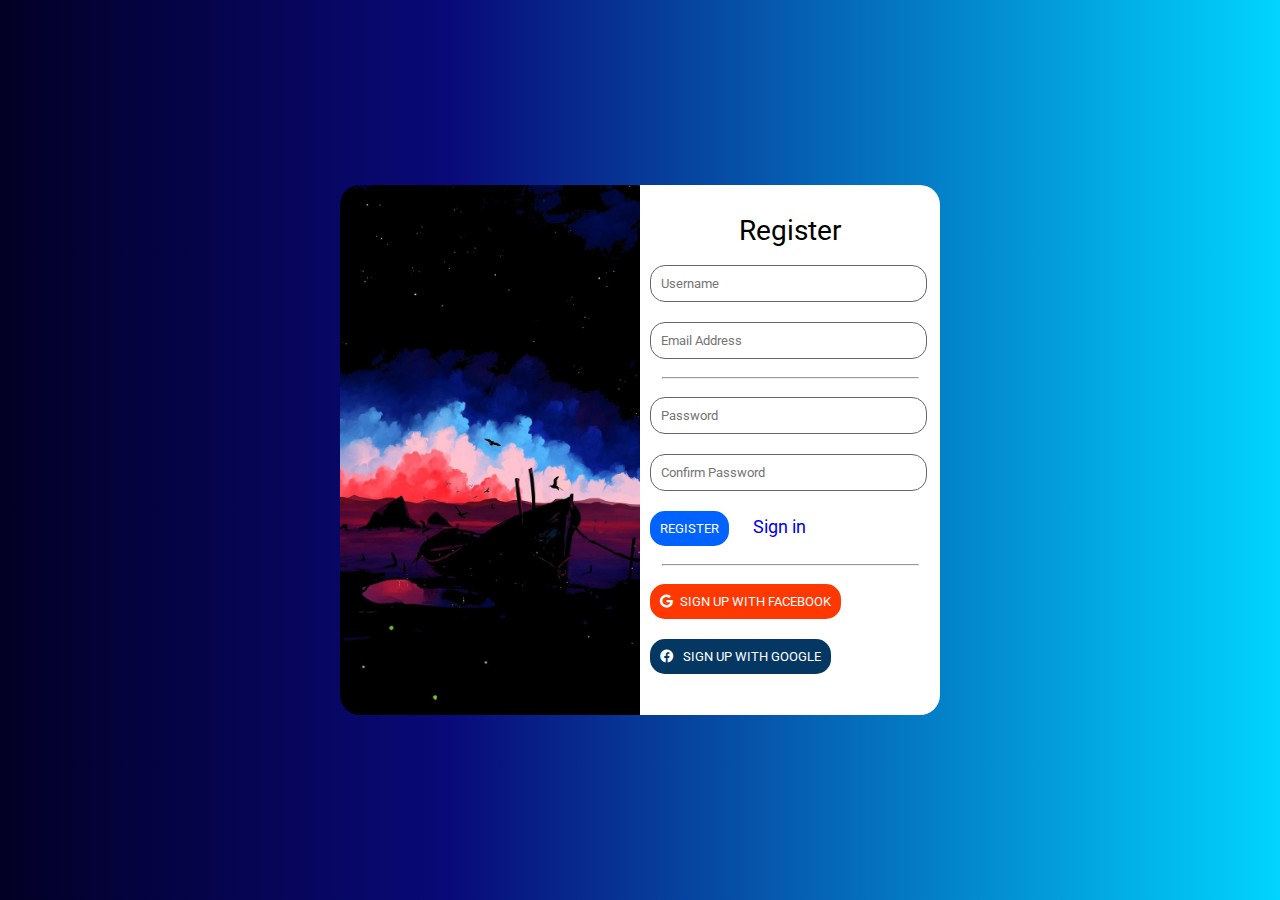
==== ex5correção/index.html @ b1053035 "ex5 correção" ====
<!DOCTYPE html>
<html lang="pt-br">

<head>
    <meta charset="UTF-8">
    <meta name="viewport" content="width=device-width, initial-scale=1.0">
    <link rel="stylesheet" href="./estilo.css">
    <title>exercicio5</title>
</head>

<body>
    <main class="container">
        <section class="imagem"></section>
        <section class="formulario">
            <div>
                <form action="#" method="get">
                    <h3>Register</h3>
                    <input type="text" placeholder="Username">
                    <input type="email" placeholder="Email Address">

                    <hr>
                    <input type="password" placeholder="Password">
                    <input type="password" placeholder="Confirm Password">
                    <button class="btnRegsitrer">Register</button>
                    <a href="#">Sign in</a>

                    <hr>
                    <button class="btnFacebook"> <i class="fa-brands fa-google"></i>Sign up with Facebook</button>
                    <button class="btnGoogle"> <i class="fa-brands fa-facebook"></i> Sign up with Google</button>
                </form>

            </div>
        </section>
    </main>
</body>

</html>
---- ex5correção/estilo.css ----
@import url(../css/reset.css);
@import url('https://cdnjs.cloudflare.com/ajax/libs/font-awesome/6.0.0-beta2/css/all.min.css');
@import url('https://fonts.googleapis.com/css2?family=Roboto:ital,wght@0,100..900;1,100..900&display=swap');

* {
    font-family: 'Roboto', 'sans-serif';
}

main.container {
    height: 100vh;
    background: #020024;
    background: linear-gradient(90deg,
            #020024 0%,
            #090979 35%,
            #00d4ff 100%);
    display: flex;
    flex-direction: row;
    justify-content: center;
    align-items: center;
}

section {
    width: 300px;
    height: 530px;
    margin: 20px 0;
}

section.imagem {
    background-image: url(../img/bg_login.jpg);
    background-size: cover;
    border-top-left-radius: 20px;
    border-bottom-left-radius: 20px;
}

section.formulario {
    background-color: #fff;
    display: flex;
    flex-direction: column;
    justify-content: center;
    border-top-right-radius: 20px;
    border-bottom-right-radius: 20px;
}

form {
    width: 100%;
}

form h3 {
    font-size: 28px;
    margin-bottom: 10px;
    width: 100%;
    text-align: center;
}

form input {
    width: 85%;
    padding: 10px;
    margin: 10px;
    border-radius: 15px;
    border: 1px solid #666;
}

form button {
    margin: 10px;
    border-radius: 15px;
    border: 0;
    padding: 10px;
    color: white;
    text-transform: uppercase;
}

form hr {
    width: 85%;
}

form button.btnRegsitrer {
    background-color: #0062ff;
}

form button.btnGoogle {
    background-color: #053763;
}

form button.btnFacebook {
    background-color: #ff3700;
}

form a {
    text-decoration: none;
    text-align: center;
    font-size: 18px;
    margin: 0 10px 10px 10px;
}
form i {
    margin-right: 7px;
}
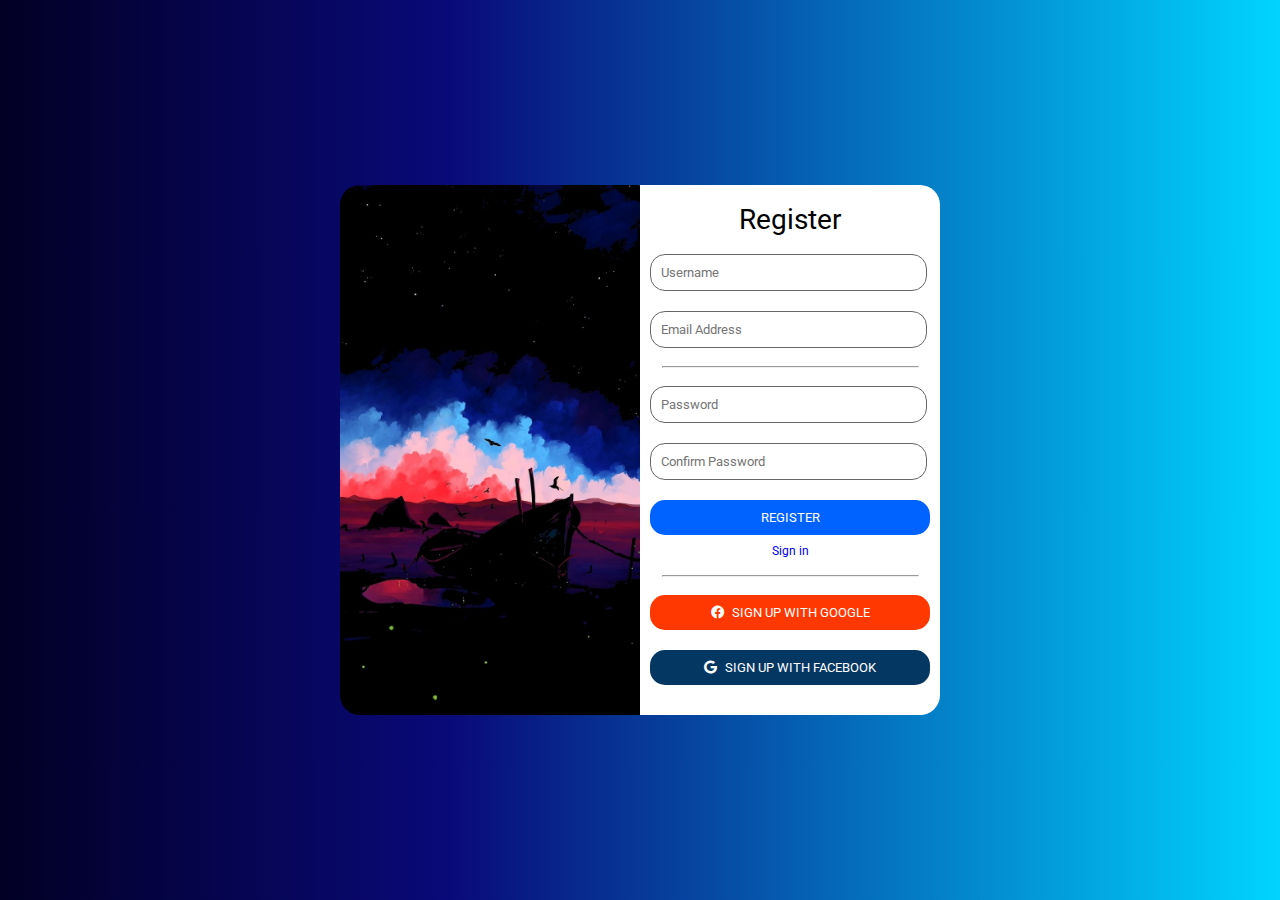
==== commit af216a63: "feat: inicio da correção do js" ====
--- a/ex5correção/index.html
+++ b/ex5correção/index.html
@@ -10,28 +10,37 @@
 
 <body>
     <main class="container">
-        <section class="imagem"></section>
+        <section class="imagem">
+
+        </section>
         <section class="formulario">
             <div>
                 <form action="#" method="get">
                     <h3>Register</h3>
-                    <input type="text" placeholder="Username">
-                    <input type="email" placeholder="Email Address">
+                    <input id="txtUsername" type="text" placeholder="Username">
+                    <input id="txtEmail" type="email" placeholder="Email Address">
+                    <hr>
 
-                    <hr>
-                    <input type="password" placeholder="Password">
-                    <input type="password" placeholder="Confirm Password">
+                    <input id="txtPassword" type="password" placeholder="Password">
+                    <input id="txtConfirmPassword" type="password" placeholder="Confirm Password">
                     <button class="btnRegsitrer">Register</button>
                     <a href="#">Sign in</a>
+                    <hr>
 
-                    <hr>
-                    <button class="btnFacebook"> <i class="fa-brands fa-google"></i>Sign up with Facebook</button>
-                    <button class="btnGoogle"> <i class="fa-brands fa-facebook"></i> Sign up with Google</button>
+                    <button class="btnGoogle">
+                        <i class="fa-brands fa-facebook"></i>
+                        Sign up with Google
+                    </button>
+                    <button class="btnFacebook">
+                        <i class="fa-brands fa-google"></i>
+                        Sign up with Facebook
+                    </button>
                 </form>
 
             </div>
         </section>
     </main>
+    <script src="./script.js"></script>
 </body>
 
 </html>--- a/ex5correção/estilo.css
+++ b/ex5correção/estilo.css
@@ -42,7 +42,9 @@
 }
 
 form {
-    width: 100%;
+   display: flex;
+   flex-direction: column;
+   width: 100%;
 }
 
 form h3 {
@@ -68,6 +70,9 @@
     color: white;
     text-transform: uppercase;
 }
+form button:hover {
+    opacity: 0.8;
+}
 
 form hr {
     width: 85%;
@@ -78,19 +83,19 @@
 }
 
 form button.btnGoogle {
-    background-color: #053763;
+    background-color: #ff3700;
 }
 
 form button.btnFacebook {
-    background-color: #ff3700;
+    background-color: #053763;
 }
 
 form a {
     text-decoration: none;
     text-align: center;
-    font-size: 18px;
+    font-size: 12px;
     margin: 0 10px 10px 10px;
 }
 form i {
-    margin-right: 7px;
+    margin-right: 5px;
 }